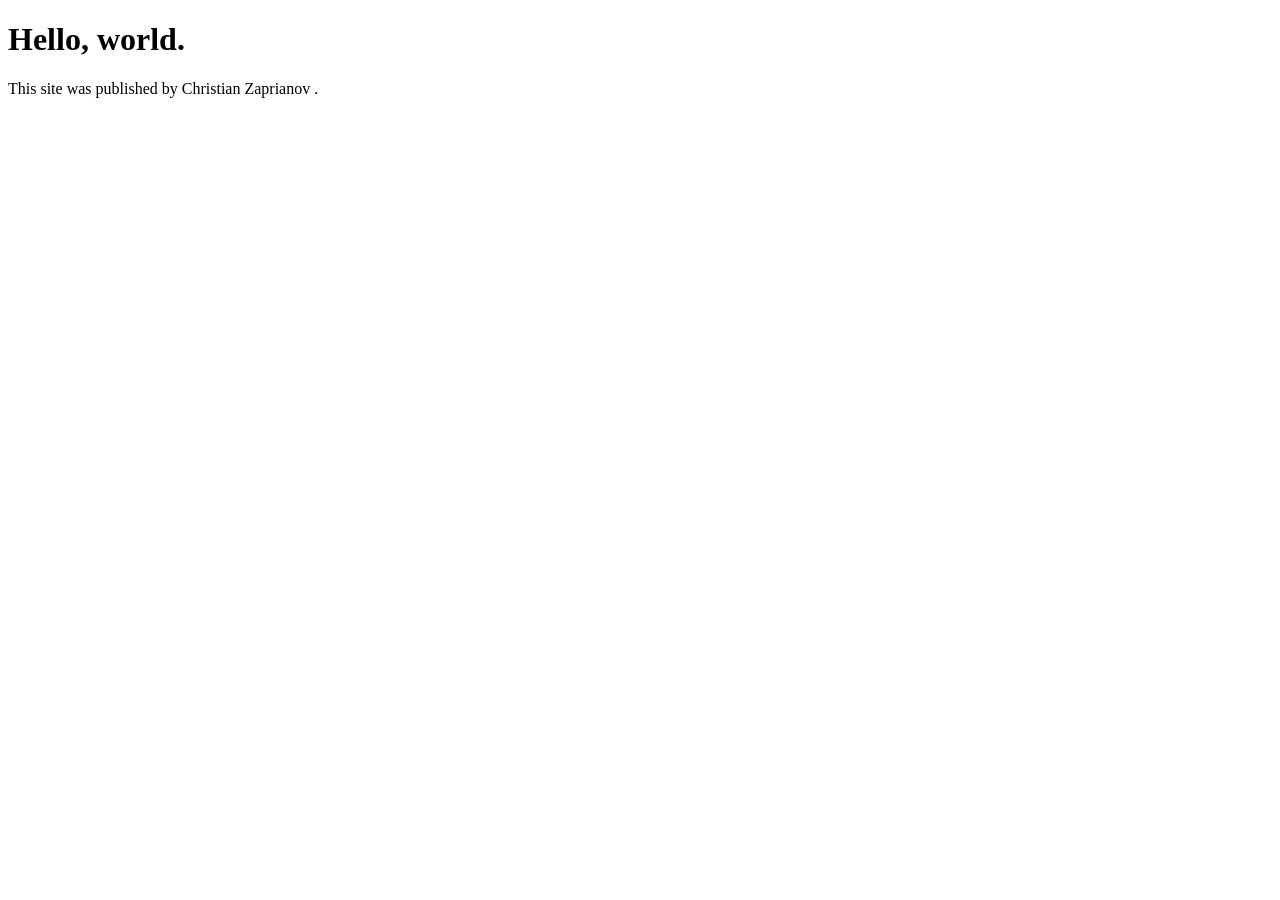
==== index.html @ 7a85fa58 "Rename Index.html to index.html" ====
<!DOCTYPE html>
<html lang="en">
<head>
  <meta charset="UTF-8">
  <meta name="viewport" content="width=device-width, initial-scale=1.0">
  <title>My GRA 2600 Site</title>
</head>
<body>
  <h1>Hello, world.</h1>
  <p>This site was published by Christian Zaprianov
    .</p>
</body>
</html>
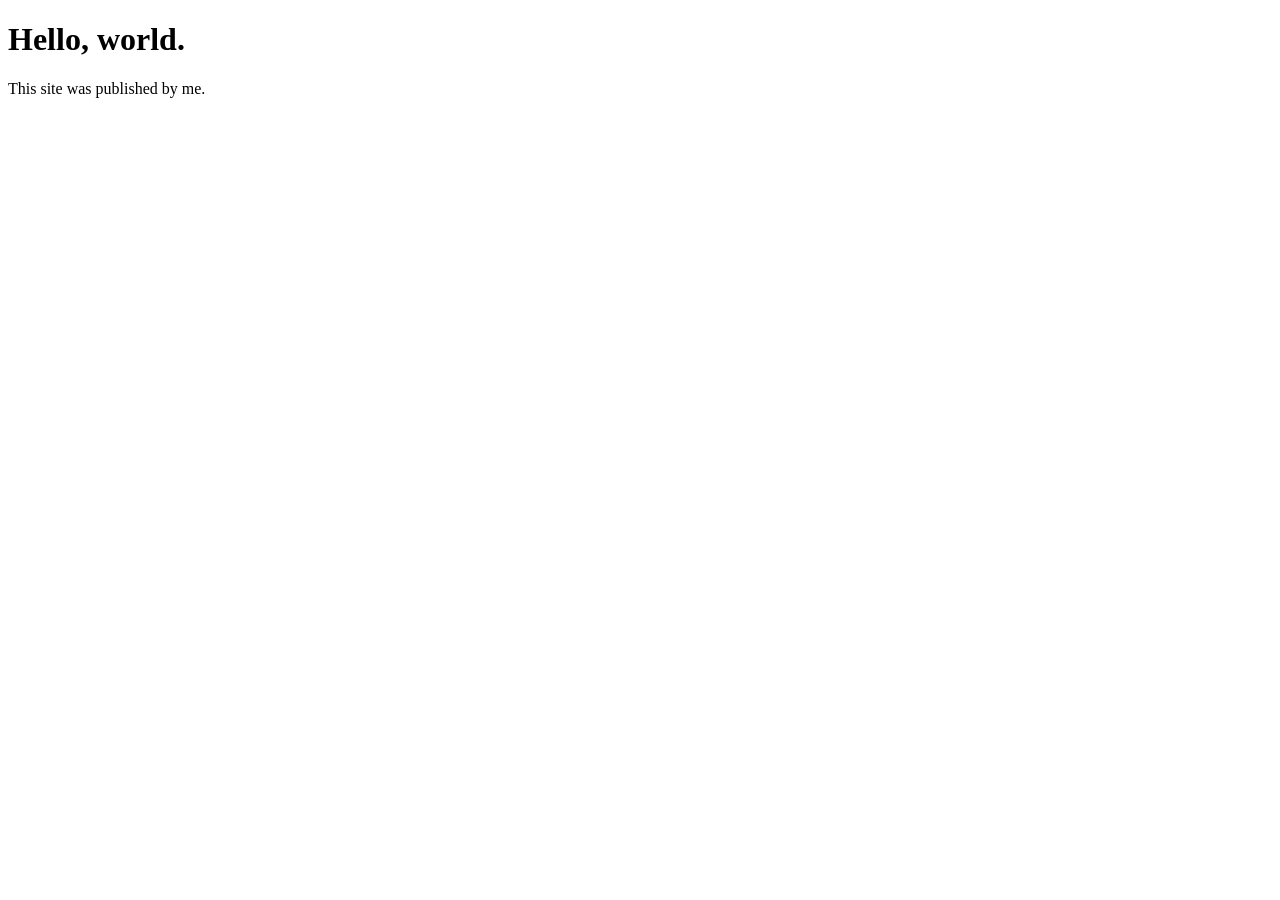
==== commit 5bf39fc5: "fixed template page" ====
--- a/index.html
+++ b/index.html
@@ -7,7 +7,6 @@
 </head>
 <body>
   <h1>Hello, world.</h1>
-  <p>This site was published by Christian Zaprianov
-    .</p>
+  <p>This site was published by me.</p>
 </body>
 </html>
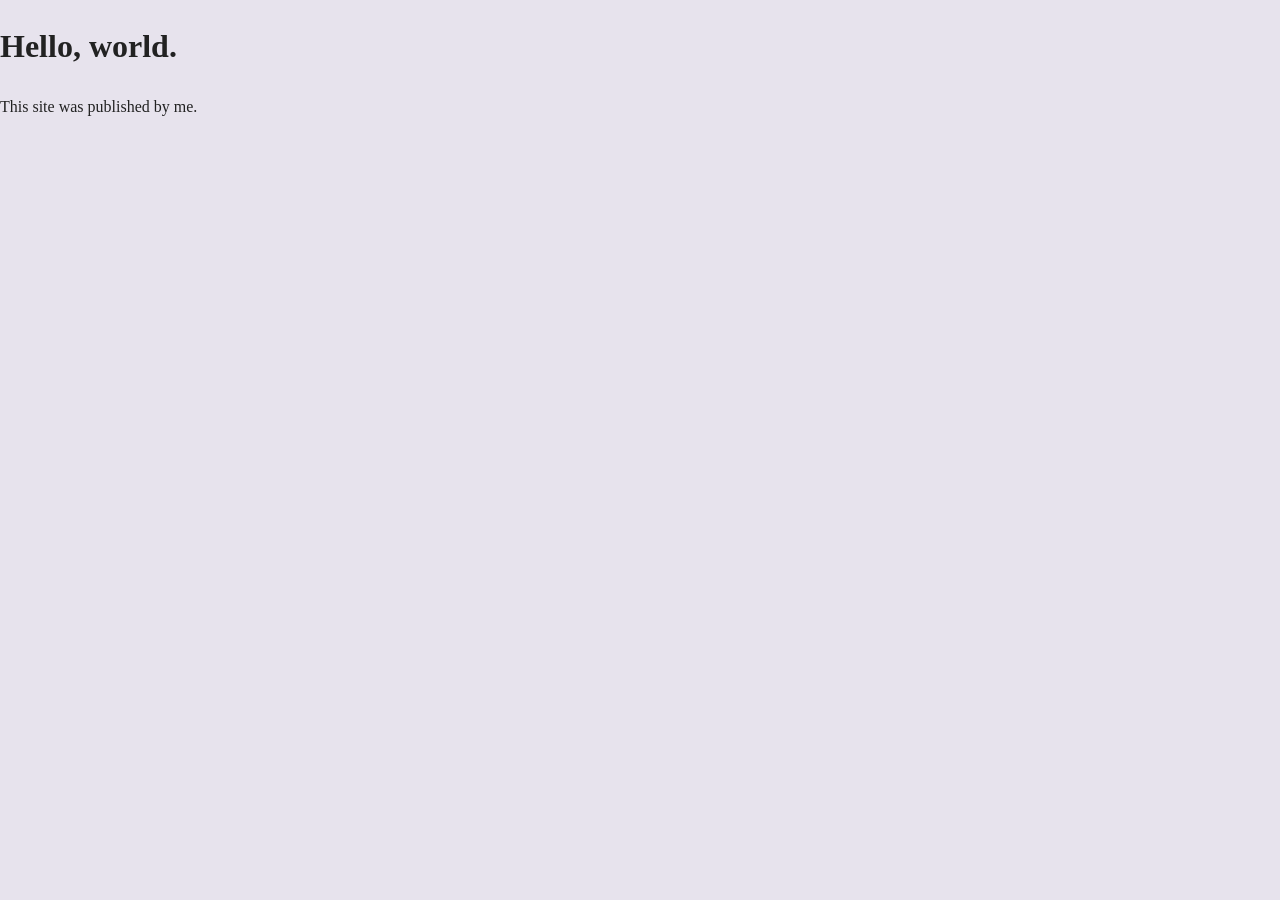
==== commit 3c41fe1b: "added pages and style sheet" ====
--- a/index.html
+++ b/index.html
@@ -4,6 +4,7 @@
   <meta charset="UTF-8">
   <meta name="viewport" content="width=device-width, initial-scale=1.0">
   <title>My GRA 2600 Site</title>
+  <link rel="stylesheet" href="css/style.css">
 </head>
 <body>
   <h1>Hello, world.</h1>
--- a/css/style.css
+++ b/css/style.css
@@ -0,0 +1,58 @@
+
+
+/* ============================================
+   Design direction
+   Body font:     Georgia, serif
+   Heading font:  Helvetica, sans-serif
+   Text color:    #222222
+   Background:    #fdfdfb
+   Accent:        #1a5f9c
+   Mood: quiet, editorial, plenty of white space
+   ============================================ */
+
+   /* --- Base and typography --- */
+body {
+  font-family: Georgia, "Times New Roman", serif;
+  font-size: 100%;
+  line-height: 1.6;
+  color: #222222;
+  background-color: #e7e3ed;
+  margin: 0;
+}
+
+
+h1   { font-size: rem; }
+h2   { font-size: 1.5rem; }
+h3   { font-size: 1.25rem; }
+h4   { font-size: 1rem; }
+
+a { color: #1a5f9c; }
+a:hover { color: #123f68; }
+
+/* --- Wrapper --- */
+.wrapper {
+  max-width: 500px;
+  margin: 0 auto;
+}
+
+/* --- Header and nav --- */
+
+.nav-link { font-size: 1.5rem; 
+text-decoration: none}
+
+/* --- Hero --- */
+
+.hero-title{ color:rgb(200, 33, 33);
+font-size: 3rem;}
+.hero-text{ color:rgb(200, 33, 33);
+font-size: 2rem;}
+/* --- Text blocks --- */
+
+
+/* --- Lists --- */
+
+
+/* --- Links --- */
+
+
+/* --- Footer --- */
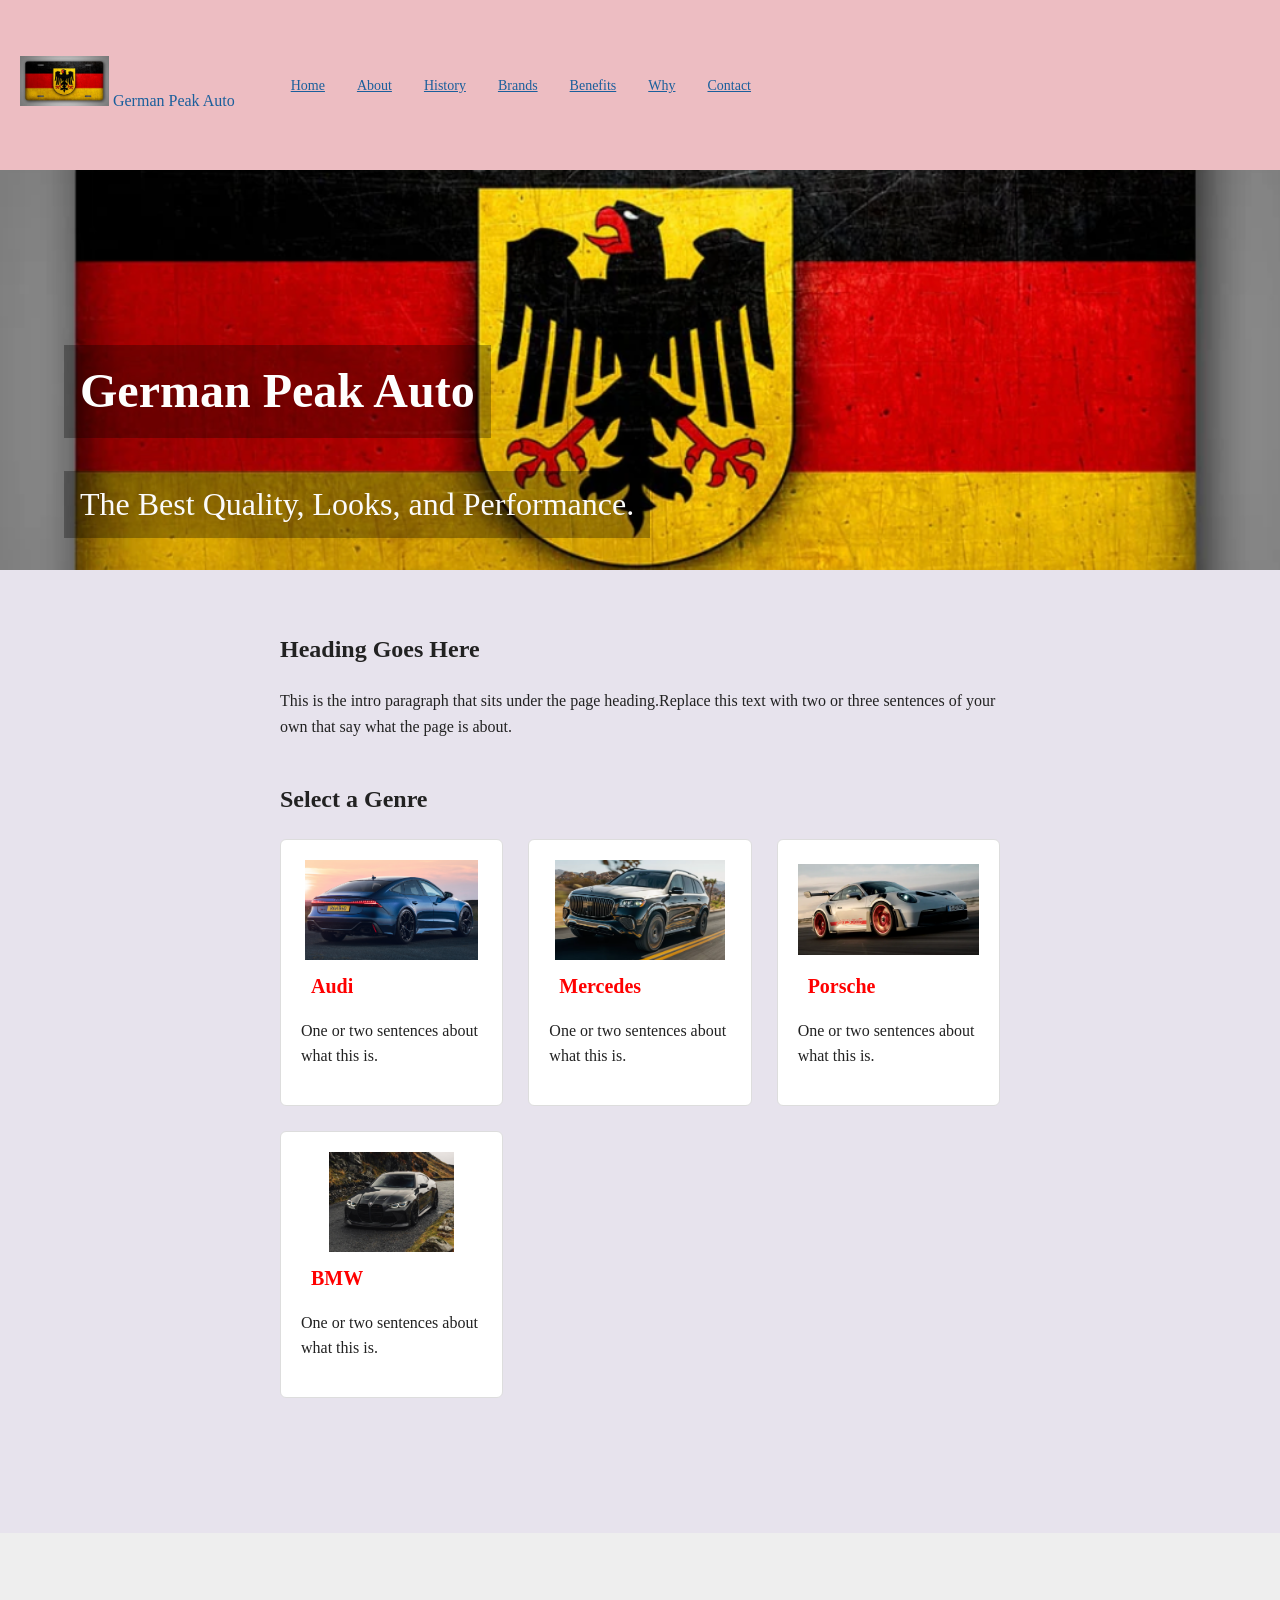
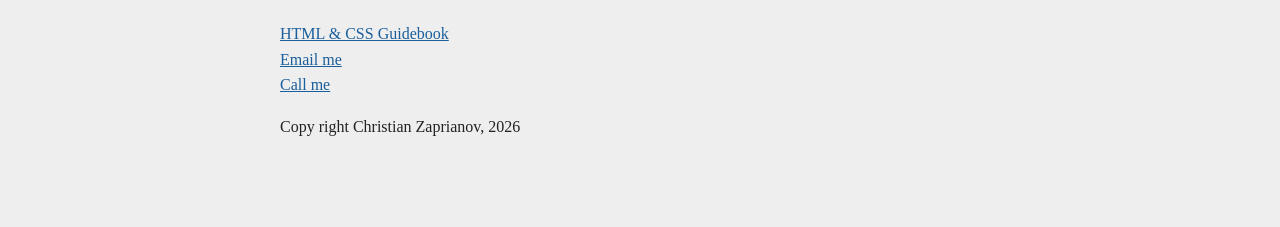
==== commit b88c5514: "week 9 building pages" ====
--- a/index.html
+++ b/index.html
@@ -1,13 +1,79 @@
-<!DOCTYPE html>
+
 <html lang="en">
 <head>
-  <meta charset="UTF-8">
+<meta charset="UTF-8">
   <meta name="viewport" content="width=device-width, initial-scale=1.0">
-  <title>My GRA 2600 Site</title>
-  <link rel="stylesheet" href="css/style.css">
+<title>christian zaprianov german peak auto</title> </head>
+<link rel="stylesheet" href="css/style.css">
+<script src="js/include.js" defer></script>
 </head>
+
+
 <body>
-  <h1>Hello, world.</h1>
-  <p>This site was published by me.</p>
-</body>
-</html>
+
+  <!-- PAGE TOP: filled in from includes/header.html -->
+<div id="page-top"></div>
+
+<main class="page-main">
+
+    <div class="hero">
+  <img class="hero-image" src="images/symbol.png" alt="">
+  <h1 class="hero-title">German Peak Auto</h1>
+  <p class="hero-text">The Best Quality, Looks, and Performance.</p>
+</div>
+
+  <div class="wrapper">
+    <!-- TEXT BLOCK:  heading +  paragraph -->
+
+
+
+ <section class="text-block">
+
+<h2 class="" -"section-title"="">Heading Goes Here</h2>
+
+  <p>
+ This is the intro paragraph that sits under the page heading.Replace this text with two or three sentences of your own that say what the page is about. </p>
+
+</section>
+
+
+
+<h2>Select a Genre</h2>
+
+<section class="card-grid">
+
+  <div class="card">
+    <img class="card-image" src="images/rs7.png" alt="Hand-lettered menu for a coffee shop">
+    <h3 class="card-title">Audi</h3>
+    <p class="card-text">One or two sentences about what this is.</p>
+  </div>
+
+   <div class="card">
+    <img class="card-image" src="images/mayback.png" alt="Hand-lettered menu for a coffee shop">
+    <h3 class="card-title">Mercedes</h3>
+    <p class="card-text">One or two sentences about what this is.</p>
+  </div>
+
+   <div class="card">
+    <img class="card-image" src="images/gt3rs.png" alt="Hand-lettered menu for a coffee shop">
+    <h3 class="card-title">Porsche</h3>
+    <p class="card-text">One or two sentences about what this is.</p>
+  </div>
+
+   <div class="card">
+    <img class="card-image" src="images/g82.png" alt="Hand-lettered menu for a coffee shop">
+    <h3 class="card-title">BMW</h3>
+    <p class="card-text">One or two sentences about what this is.</p>
+  </div>
+
+</section>
+
+
+
+</main>
+
+<!-- PAGE BOTTOM: filled in from includes/footer.html -->
+<div id="page-bottom"></div>
+
+    </body>
+    </html>
--- a/css/style.css
+++ b/css/style.css
@@ -1,4 +1,11 @@
-
+/* DEBUG: see the boxes. Change 1px to 0 to hide them. */
+* {
+  outline: 0.5px solid red;
+}
+
+*, *::before, *::after {
+  box-sizing: border-box;
+}
 
 /* ============================================
    Design direction
@@ -11,7 +18,16 @@
    ============================================ */
 
    /* --- Base and typography --- */
-body {
+
+* {
+  outline: 0px solid red;
+}
+
+*, *::before, *::after {
+  box-sizing: border-box;
+}
+
+   body {
   font-family: Georgia, "Times New Roman", serif;
   font-size: 100%;
   line-height: 1.6;
@@ -21,7 +37,7 @@
 }
 
 
-h1   { font-size: rem; }
+h1   { font-size: 1rem; }
 h2   { font-size: 1.5rem; }
 h3   { font-size: 1.25rem; }
 h4   { font-size: 1rem; }
@@ -31,28 +47,188 @@
 
 /* --- Wrapper --- */
 .wrapper {
-  max-width: 500px;
+  width: 80%;
   margin: 0 auto;
+  max-width: 1200px;
+}
+
+.wrapper {
+  width: 800px;
+  padding: 40px;
+}
+
+.wrapper {
+  width: 80%;
+  max-width: 800px;
+  margin: 0 auto;
+  padding: 40px;
 }
 
 /* --- Header and nav --- */
-
-.nav-link { font-size: 1.5rem; 
-text-decoration: none}
+.site-header{height: 170px;
+padding: 25px 0px 50px 0px;
+background-color: rgba(244, 151, 151, 0.5);
+}
+
+.nav-link { font-size: 1.4rem;
+  padding: 8px 12px; 
+text-decoration: none
+border-radius: 6px;}
+
+.nav-list {
+    display: flex;
+  gap: 8px;
+  list-style: none;
+  margin: 0;
+  padding: 0;
+    padding: 8px 12px;
+    flex-wrap: wrap;
+}
+
+.nav-list li a{
+  font-size: 14px;
+}
+
+.nav-link:hover {
+  background-color: #e8eef5;
+}
+
+/* HEADER LAYOUT: logo left, nav right */
+.site-header {
+  display: flex;
+  justify-content: flex-start;
+  align-items: center;
+  gap: 2em;
+  padding-bottom: 20px;
+  padding-top: 20px;
+    padding-left: 20px;
+}
+
+.logo img {
+  height: 50px;
+}
+
+a.logo {
+  text-decoration: none;
+}
 
 /* --- Hero --- */
-
-.hero-title{ color:rgb(200, 33, 33);
+.hero {
+  position: relative;
+}
+
+.hero-image {
+  width: 100%;
+  height: 400px;
+  object-fit: cover;
+  display: block;
+}
+
+.hero-title {
+  position: absolute;
+  bottom: 25%;
+  left: 5%;
+}
+
+.hero-text {
+  position: absolute;
+  bottom: 0%;
+  left: 5%;
+}
+
+.hero-title,
+.hero-text {
+  background-color: rgba(0, 0, 0, 0.302);
+  padding: 8px 16px;
+}
+
+
+.hero-title{ color:rgb(254, 254, 254);
 font-size: 3rem;}
-.hero-text{ color:rgb(200, 33, 33);
+.hero-text{ color:rgb(251, 251, 251);
 font-size: 2rem;}
+
 /* --- Text blocks --- */
 
-
-/* --- Lists --- */
-
-
-/* --- Links --- */
-
-
-/* --- Footer --- */+.image-inline-left {
+   
+  width: 80%;
+
+}
+
+.image-inline-right {
+
+  width: 40%;
+ 
+}
+
+
+.text-block{display: flow-root;}
+
+.section-title {
+  margin: 0px 0px 20px 0px ;   /* top, left and right, bottom */
+}
+
+.text-block {
+  margin-bottom: 40px;
+}
+
+.text-block {
+  margin-bottom: 25px;
+  padding:0px;
+  font-size: 1rem;
+}
+
+.site-footer {
+  margin-top: 60px;
+  padding: 32px 0;
+  background-color: #eeeeee;
+}
+
+
+/* --- flex --- */
+
+/* FLEX CONTAINER: image + text side by side */
+.flex-row {
+  display: flex;
+  gap: 25px;
+  margin-bottom: 35px;
+  background-color: rgb(255, 198, 198);
+  padding:20px
+  align-items: center;
+}
+.flex-media {
+  width: 40%;
+}
+.flex-text 
+{}
+
+  /* --- grid --- */
+
+
+/* GRID CONTAINER: image + text cards */
+.card-grid {
+  display: grid;
+  grid-template-columns: repeat(auto-fit, minmax(200px,2fr));
+  gap: 25px;
+ margin-bottom: 35px;
+
+
+   .card-image {
+  width: 100%;
+  height: 100px;
+  object-fit: contain;
+}
+
+
+.card {
+  padding: 20px;
+  background-color: #ffffff;
+  border: 1px solid #dddddd;
+  border-radius: 6px;
+}
+
+.card-title {
+  margin: 10px;
+  color: red;
+}
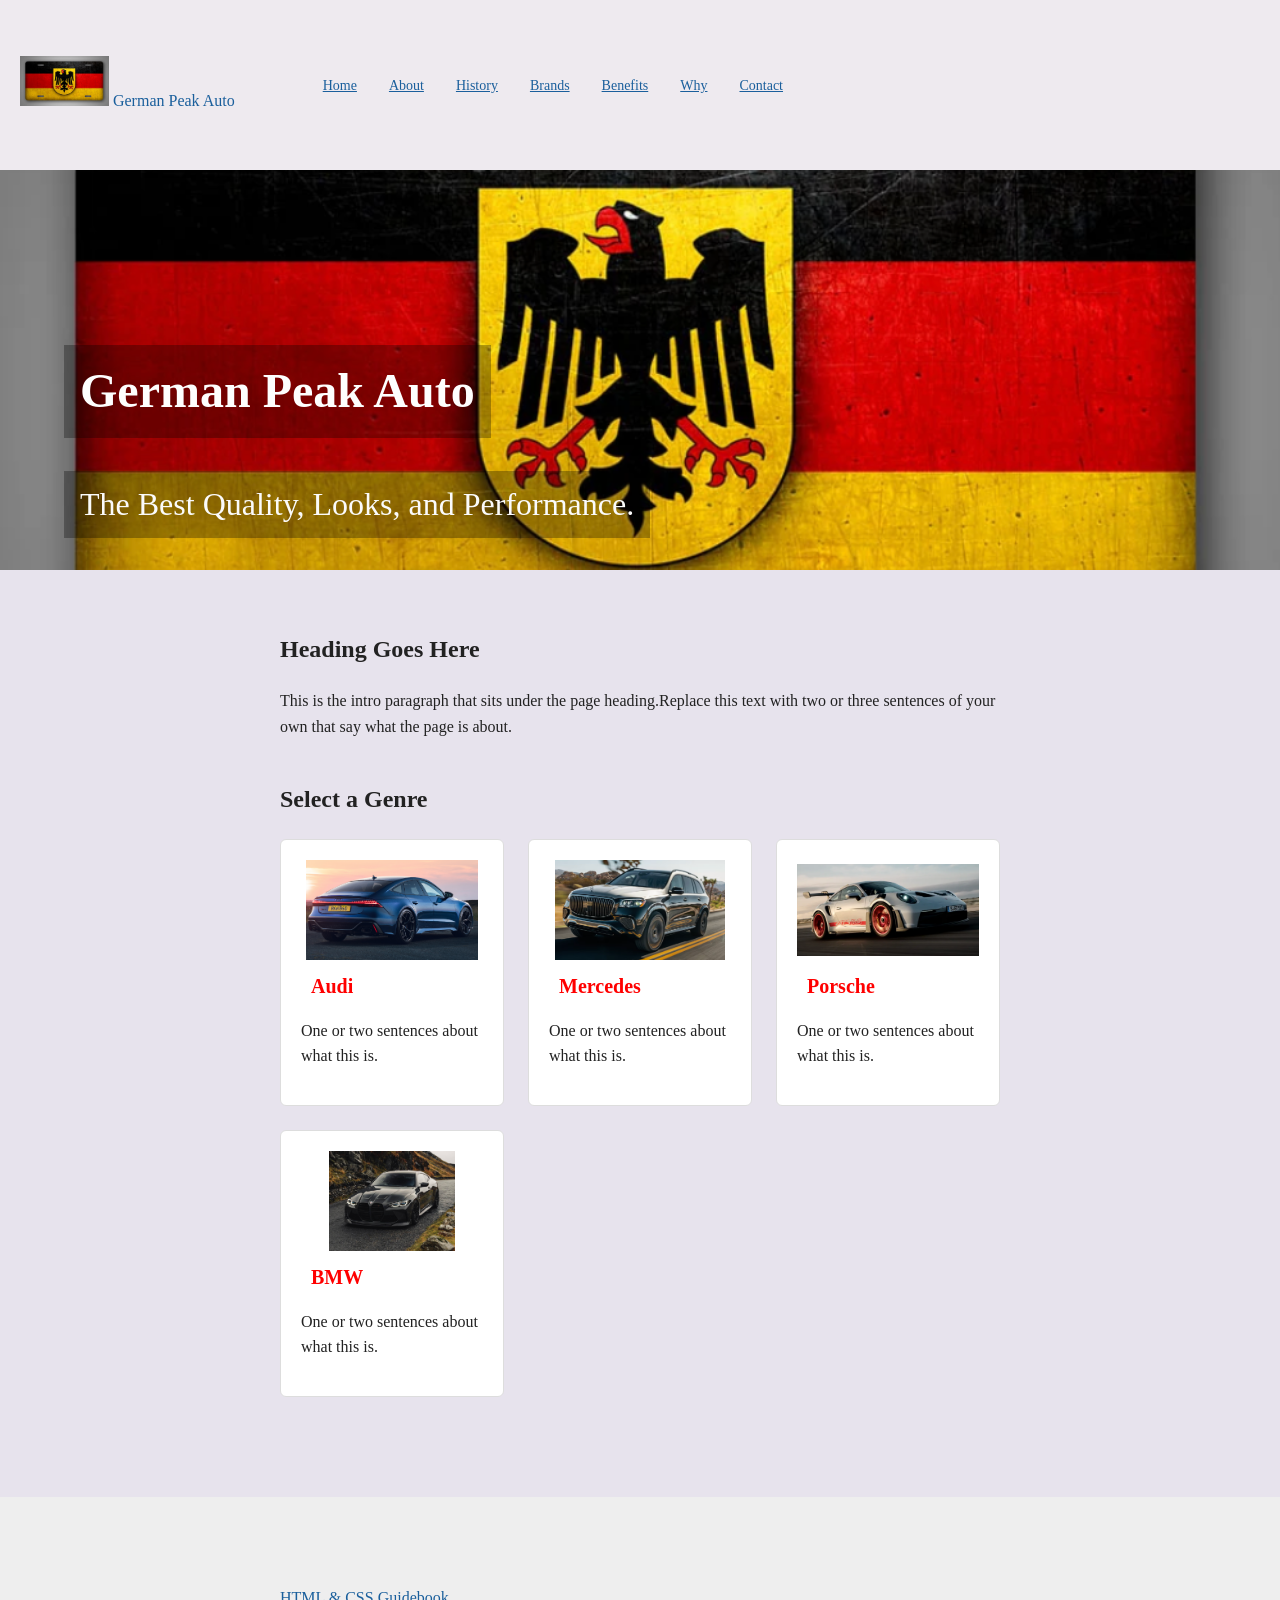
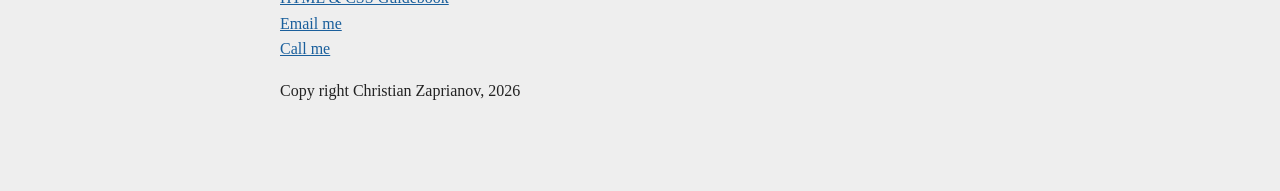
==== commit f3762e68: "Week 10.." ====
--- a/index.html
+++ b/index.html
@@ -1,7 +1,7 @@
 
 <html lang="en">
 <head>
-<meta charset="UTF-8">
+<meta charset="UTF-8">      <meta name="viewport" content="width=device-width, initial-scale=1">
   <meta name="viewport" content="width=device-width, initial-scale=1.0">
 <title>christian zaprianov german peak auto</title> </head>
 <link rel="stylesheet" href="css/style.css">
--- a/css/style.css
+++ b/css/style.css
@@ -67,7 +67,7 @@
 /* --- Header and nav --- */
 .site-header{height: 170px;
 padding: 25px 0px 50px 0px;
-background-color: rgba(244, 151, 151, 0.5);
+background-color: rgba(245, 241, 241, 0.5);
 }
 
 .nav-link { font-size: 1.4rem;
@@ -207,11 +207,12 @@
 
 
 /* GRID CONTAINER: image + text cards */
+
 .card-grid {
-  display: grid;
-  grid-template-columns: repeat(auto-fit, minmax(200px,2fr));
-  gap: 25px;
- margin-bottom: 35px;
+ display: grid;
+  grid-template-columns: repeat(auto-fit, minmax(220px, 1fr));
+  gap: 1.5em;
+}
 
 
    .card-image {
@@ -231,4 +232,90 @@
 .card-title {
   margin: 10px;
   color: red;
-}+}
+
+/* HAMBURGER: hidden on wide screens */
+#nav-toggle {
+  display: none;
+}
+
+.hamburger {
+  display: none;
+  flex-direction: column;
+  justify-content: space-between;
+  width: 30px;
+  height: 22px;
+  cursor: pointer;
+}
+
+.hamburger span {
+  display: block;
+  height: 3px;
+  background-color: #222222;
+  border-radius: 3px;
+  transition: transform 0.3s ease, opacity 0.3s ease;
+}
+
+/* HAMBURGER: the X when the menu is open */
+#nav-toggle:checked + .hamburger span:nth-child(1) {
+  transform: translateY(9.5px) rotate(45deg);
+}
+
+#nav-toggle:checked + .hamburger span:nth-child(2) {
+  opacity: 0;
+}
+
+#nav-toggle:checked + .hamburger span:nth-child(3) {
+  transform: translateY(-9.5px) rotate(-45deg);
+}
+
+/* MOBILE: 768px and narrower */
+@media (max-width: 768px) {
+
+  /* Logo left, hamburger right, and let the nav drop to its own line */
+  .site-header {
+    justify-content: space-between;
+    flex-wrap: wrap;
+  }
+
+  /* Show the hamburger */
+  .hamburger {
+    display: flex;
+  }
+
+  /* Hide the nav, and make it a full line when it opens */
+  .site-nav {
+    display: none;
+    flex-basis: 100%;
+  }
+
+  /* Show the nav when the checkbox is checked */
+  #nav-toggle:checked ~ .site-nav {
+    display: block;
+  }
+
+  /* Stack the links */
+  .nav-list {
+    flex-direction: column;
+    border:#1a5f9c
+  }
+
+  .flex-row {
+  flex-direction: column;
+}
+
+.flex-media {
+  width: 100%;
+}
+
+.site-nav  {background-color: #222222;
+
+  }.nav-link {border:#fa5f5f;
+  background-color: #222222;
+  color:#ffffff
+  }
+  
+  .hero-title{
+    font-size: 2rem;}
+
+  }
